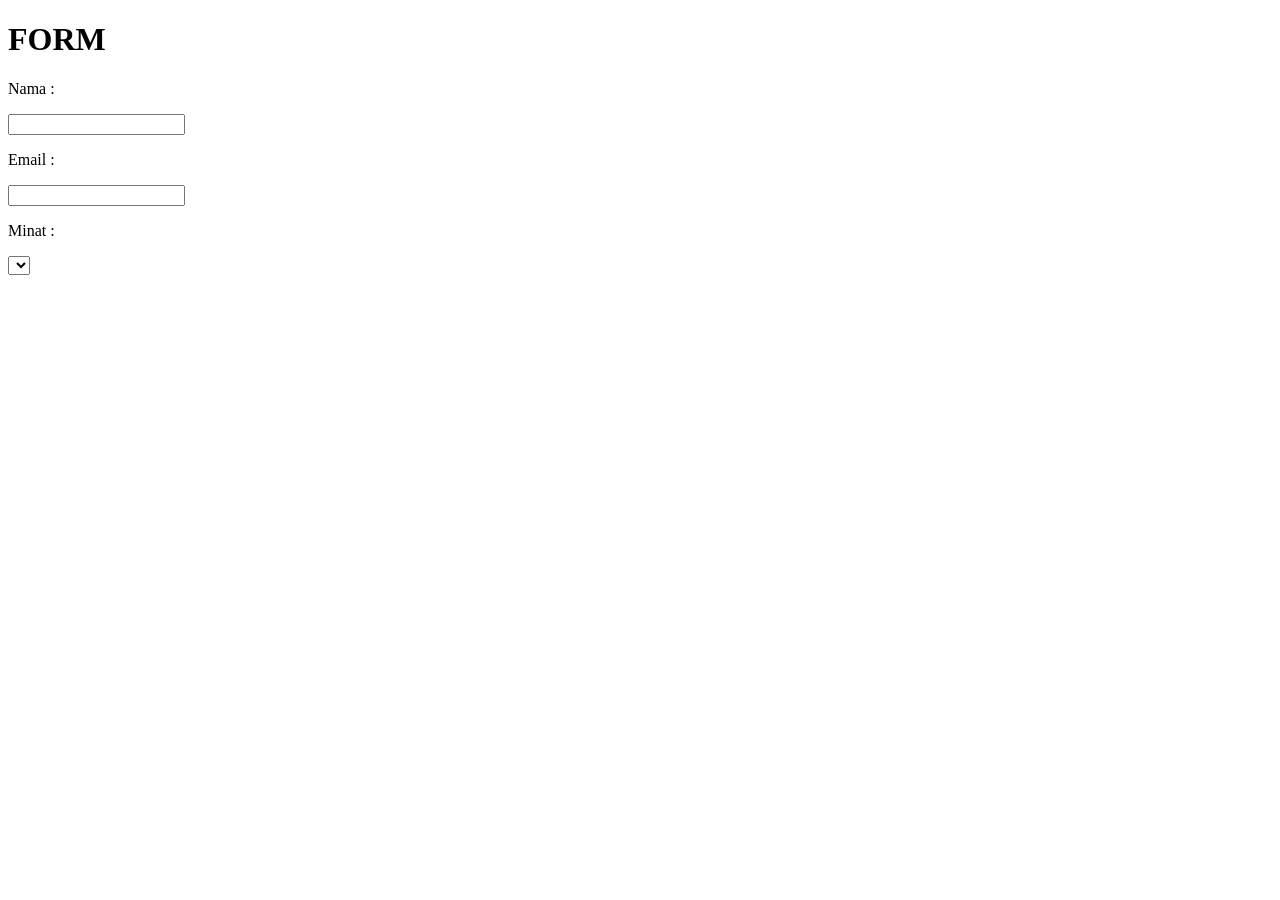
==== form.html @ 415caa7d "1st commit" ====
<!DOCTYPE html>
<html lang="en">
<head>
    <meta charset="UTF-8">
    <meta name="viewport" content="width=device-width, initial-scale=1.0">
    <title>Document</title>
</head>
<body>
    <h1>FORM</h1>
    <p>Nama :</p>
    <input type="text">
    <p>Email :</p>
    <input type="text">
    <p>Minat :</p>
    <dr>
        <select
    </dr>

</body>
</html>
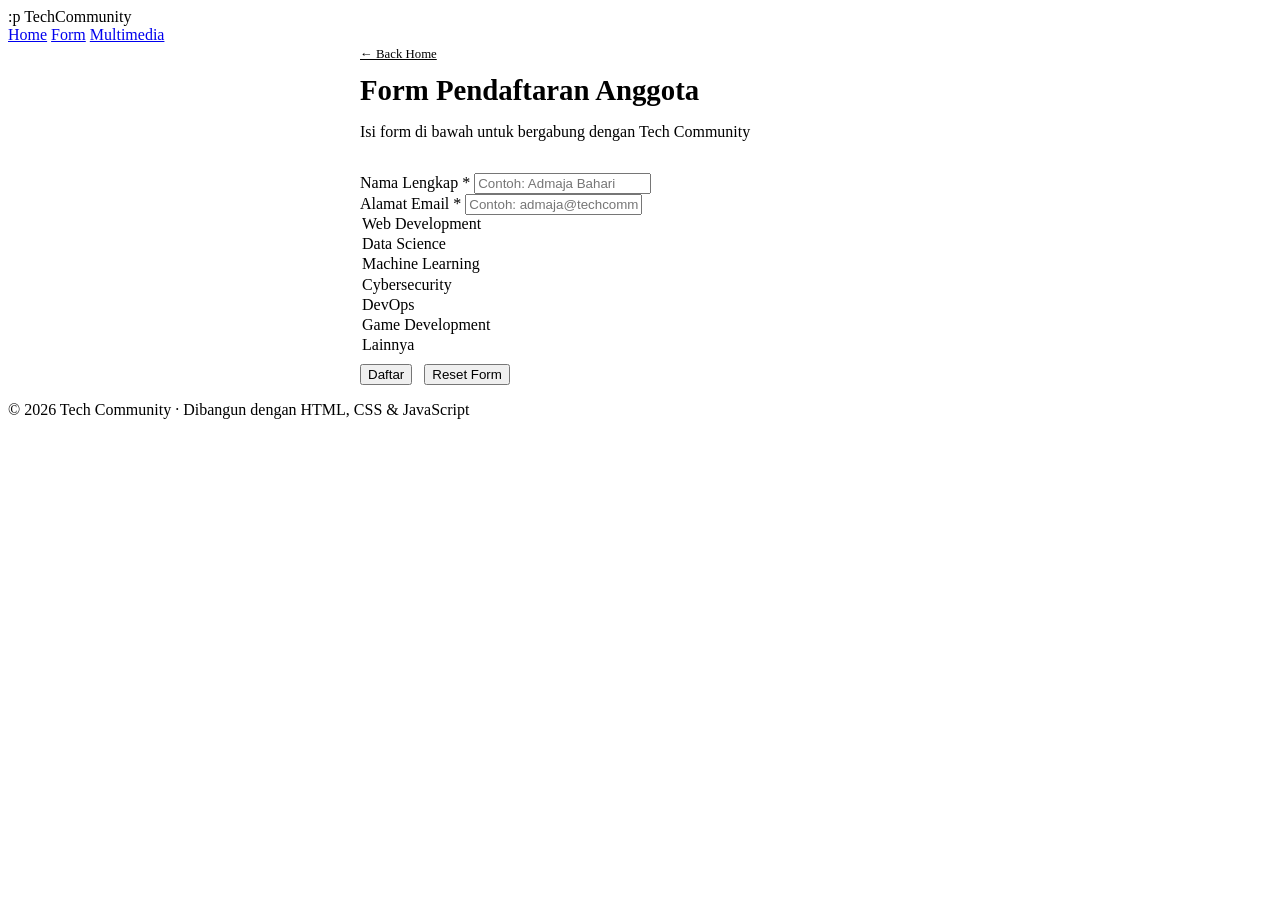
==== commit fa1b27e4: "2st commit Co-authored-by: Copilot <copilot@github.com>" ====
--- a/form.html
+++ b/form.html
@@ -1,20 +1,98 @@
 <!DOCTYPE html>
-<html lang="en">
+<html lang="id">
 <head>
     <meta charset="UTF-8">
     <meta name="viewport" content="width=device-width, initial-scale=1.0">
-    <title>Document</title>
+    <title>Form Daftar Anggota - Tech Community</title>
+    <link rel="stylesheet" href="/css/style.css">
+    <style>
+        .form-card  { max-width: 560px; margin: 0 auto; }
+        .page-header { margin-bottom: 32px; }
+        .page-header h1 { font-size: 1.8rem; font-weight: 700; margin-bottom: 6px; }
+        .page-header p { color: var(--text-muted); }
+        .form-actions { display: flex; gap: 12px; flex-wrap: wrap; margin-top: 8px; }
+        select option { background: var(--surface2); }
+    </style>
 </head>
-<body>
-    <h1>FORM</h1>
-    <p>Nama :</p>
-    <input type="text">
-    <p>Email :</p>
-    <input type="text">
-    <p>Minat :</p>
-    <dr>
-        <select
-    </dr>
+<body data-page="form">
 
+    <header>
+        <div class="container">
+            <div class="nav-inner">
+                <div class="logo">:p <span>Tech</span>Community</div>
+                <nav>
+                    <a href="./index.html">Home</a>
+                    <a href="./form.html">Form</a>
+                    <a href="./gallery.html">Multimedia</a>
+                </nav>
+            </div>
+        </div>
+    </header>
+
+    <main>
+        <div class="container">
+            <div class="form-card">
+                
+                <div class="page-header">
+                    <a href="./index.html" style="font-size: 0.8rem; color: var(--text-muted);">← Back Home</a>
+                    <h1 style="margin-top: 12px;">Form Pendaftaran Anggota</h1>
+                    <p>Isi form di bawah untuk bergabung dengan Tech Community</p>
+                    </div>
+
+                    <div class="card">
+                        <form id="member-form" novalidate>
+                            
+
+                            <!-- NAMA -->
+                             <div class="form-group">
+                                <label for="name">Nama Lengkap <span style="color: var(--danger);">*</span></label>
+                                <input type="text" id="name" name="name" placeholder="Contoh: Admaja Bahari" autocomplete="name" />
+                                <div class="field-error-message" id="name-error"></div>
+                    </div>
+
+                    <!-- EMAIL -->
+                    <div class="form-group">
+                        <label for="email">Alamat Email <span style="color:var(--danger)">*</span></label>
+                        <input type="email" id="email" name="email" placeholder="Contoh: admaja@techcommunity.id" autocomplete="email" />
+                        <div class="field-error-message" id="email-error"></div>
+                        </div>
+
+                        <!-- BIDANG MINAT -->
+                        <div class="form-group">
+                            <label for="bidang" name="bidang">
+                                <option value="Web Development">Web Development</option>
+                                <option value="Data Science">Data Science</option>
+                                <option value="Matchine Learning">Machine Learning</option>
+                                <option value="Cybersecurity">Cybersecurity</option>
+                                <option value="DevOps">DevOps</option>
+                                <option value="Game Development">Game Development</option>
+                                <option value="lainnya">Lainnya</option></select>
+                                <div class="field-error-message" id="bidang-error"></div>
+                            </div>
+
+                            <!-- Action -->
+                             <div class="form-actions">
+                                <button type="submit" class="btn btn-primary">Daftar</button>
+                                <button type="reset" class="btn btn-outline">Reset Form</button>
+                                </div>
+
+                                </form>
+
+                            <!-- Hasil submit tampilkan di sini -->
+                            <div id="form-result" class="result-box"></div>
+
+                        </div>
+
+                    </div>
+            </div>
+    </main>
+
+    <footer>
+        <div class="container">
+            <p>© 2026 Tech Community · Dibangun dengan HTML, CSS &amp; JavaScript</p>
+        </div>
+    </footer>
+
+    <script src="/js/script.js"></script>
 </body>
-</html>+</html>
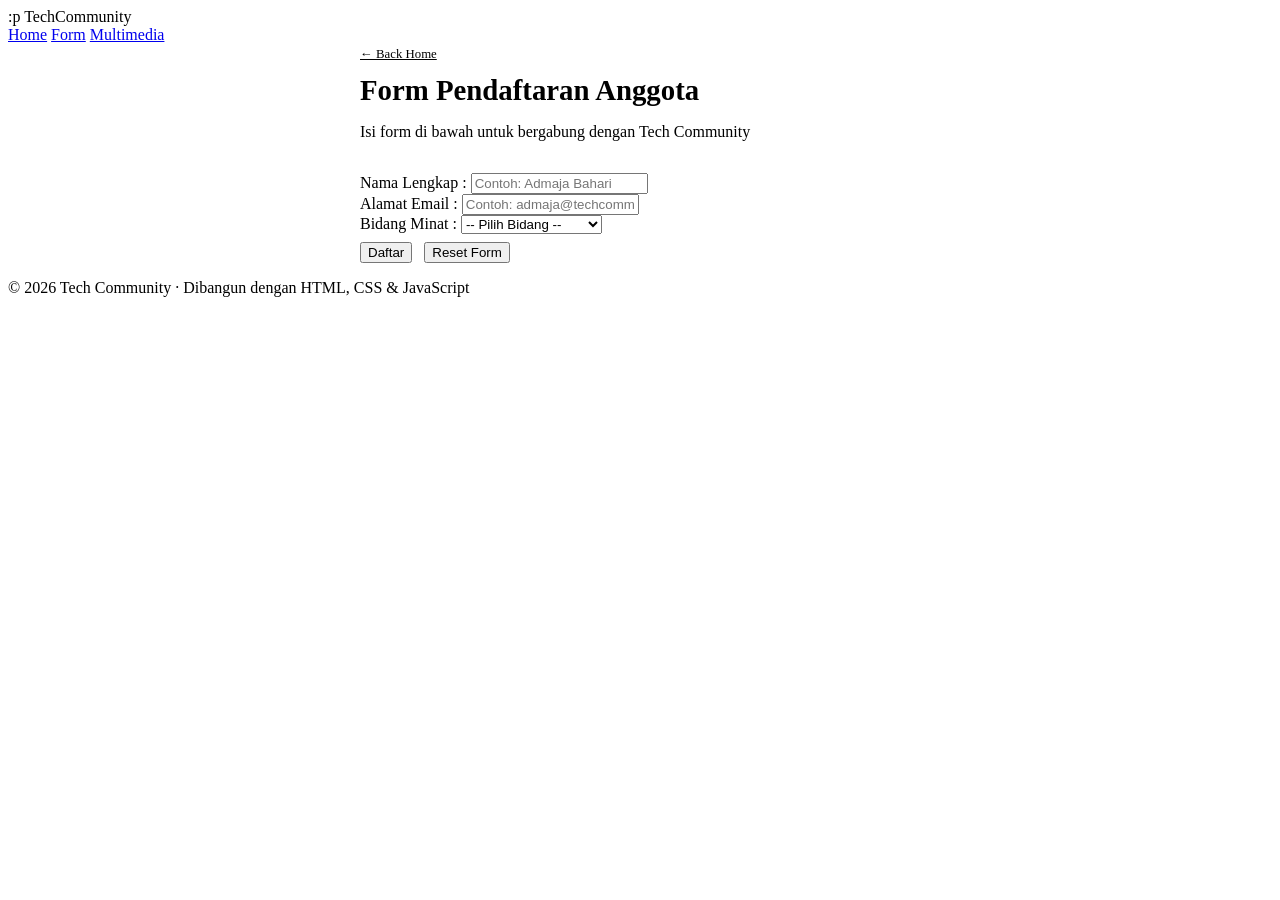
==== commit 5db88f1a: "2st commit" ====
--- a/form.html
+++ b/form.html
@@ -45,38 +45,41 @@
 
                             <!-- NAMA -->
                              <div class="form-group">
-                                <label for="name">Nama Lengkap <span style="color: var(--danger);">*</span></label>
+                                <label for="name">Nama Lengkap <span style="color: var(--danger);">:</span></label>
                                 <input type="text" id="name" name="name" placeholder="Contoh: Admaja Bahari" autocomplete="name" />
                                 <div class="field-error-message" id="name-error"></div>
                     </div>
 
-                    <!-- EMAIL -->
-                    <div class="form-group">
-                        <label for="email">Alamat Email <span style="color:var(--danger)">*</span></label>
-                        <input type="email" id="email" name="email" placeholder="Contoh: admaja@techcommunity.id" autocomplete="email" />
-                        <div class="field-error-message" id="email-error"></div>
-                        </div>
+                             <!-- EMAIL -->
+                            <div class="form-group">
+                                <label for="email">Alamat Email <span style="color:var(--danger)">:</span></label>
+                                <input type="email" id="email" name="email" placeholder="Contoh: admaja@techcommunity.ac.id" autocomplete="email" />
+                                <div class="field-error-message" id="email-error"></div>
+                            </div>
 
                         <!-- BIDANG MINAT -->
                         <div class="form-group">
-                            <label for="bidang" name="bidang">
+                            <label for="bidang">Bidang Minat <span style="color:var(--danger)">:</span></label>
+                            <select id="bidang" name="bidang">
+                                <option value="">-- Pilih Bidang --</option>
                                 <option value="Web Development">Web Development</option>
                                 <option value="Data Science">Data Science</option>
-                                <option value="Matchine Learning">Machine Learning</option>
+                                <option value="Machine Learning">Machine Learning</option>
                                 <option value="Cybersecurity">Cybersecurity</option>
                                 <option value="DevOps">DevOps</option>
                                 <option value="Game Development">Game Development</option>
-                                <option value="lainnya">Lainnya</option></select>
-                                <div class="field-error-message" id="bidang-error"></div>
-                            </div>
-
-                            <!-- Action -->
-                             <div class="form-actions">
-                                <button type="submit" class="btn btn-primary">Daftar</button>
-                                <button type="reset" class="btn btn-outline">Reset Form</button>
-                                </div>
-
-                                </form>
+                                <option value="Lainnya">Lainnya</option>
+                            </select>
+                            <div class="field-error-message" id="bidang-error"></div>
+                        </div>
+ 
+                        <!-- Action -->
+                        <div class="form-actions">
+                            <button type="submit" class="btn btn-primary">Daftar</button>
+                            <button type="reset" class="btn btn-outline">Reset Form</button>
+                        </div>
+ 
+                    </form>
 
                             <!-- Hasil submit tampilkan di sini -->
                             <div id="form-result" class="result-box"></div>
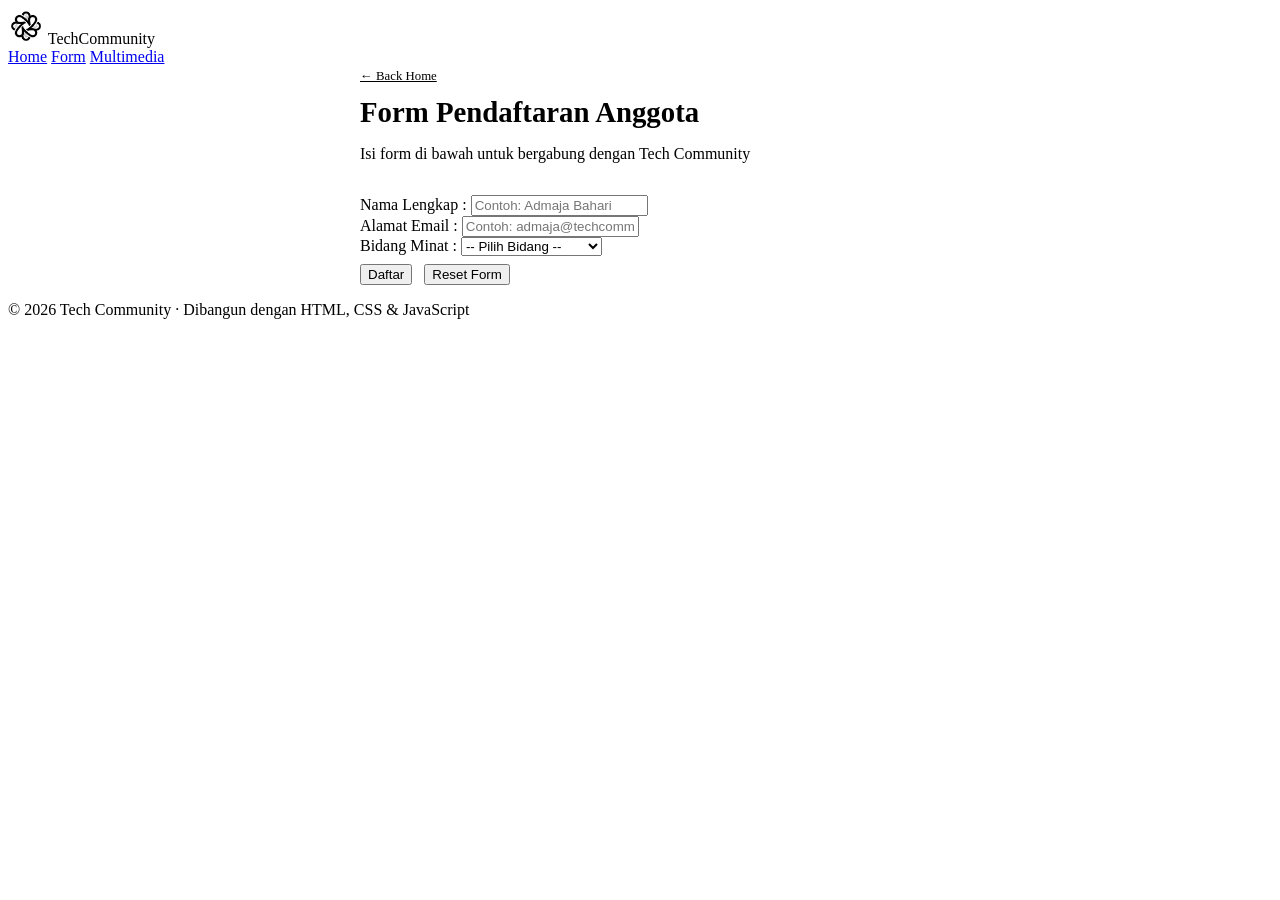
==== commit 626f1c23: "2st commit Co-authored-by: Copilot <copilot@github.com>" ====
--- a/form.html
+++ b/form.html
@@ -3,8 +3,9 @@
 <head>
     <meta charset="UTF-8">
     <meta name="viewport" content="width=device-width, initial-scale=1.0">
-    <title>Form Daftar Anggota - Tech Community</title>
-    <link rel="stylesheet" href="/css/style.css">
+    <title>Tech Community</title>
+    <link rel="icon" href="foto/logo/edited-photo.png" type="image/png" />
+    <link rel="stylesheet" href="/CSS/style-form.css">
     <style>
         .form-card  { max-width: 560px; margin: 0 auto; }
         .page-header { margin-bottom: 32px; }
@@ -19,7 +20,8 @@
     <header>
         <div class="container">
             <div class="nav-inner">
-                <div class="logo">:p <span>Tech</span>Community</div>
+                <img src="foto/logo/edited-photo.png" alt="Tech Community Logo" style="height: 36px; width: auto;">
+                <span>Tech</span>Community</div>
                 <nav>
                     <a href="./index.html">Home</a>
                     <a href="./form.html">Form</a>
@@ -96,6 +98,6 @@
         </div>
     </footer>
 
-    <script src="/js/script.js"></script>
+    <script src="/Javascript/script-form.js"></script>
 </body>
 </html>
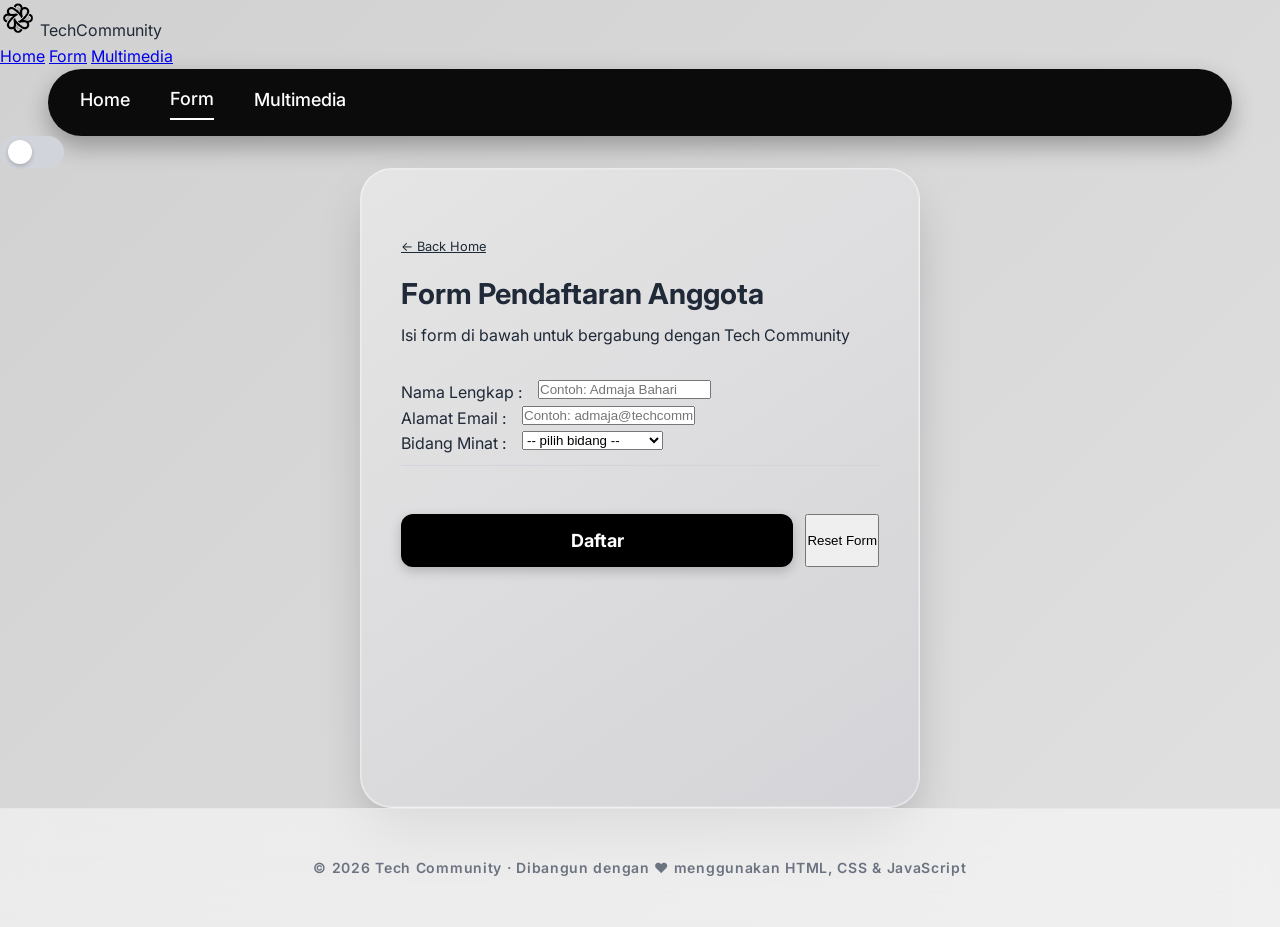
==== commit 201ea4cd: "2st commit Co-authored-by: Copilot <copilot@github.com>" ====
--- a/form.html
+++ b/form.html
@@ -17,9 +17,11 @@
 </head>
 <body data-page="form">
 
+        <!-- Main Header -->
     <header>
         <div class="container">
             <div class="nav-inner">
+                        <!-- Logo Section -->
                 <img src="foto/logo/edited-photo.png" alt="Tech Community Logo" style="height: 36px; width: auto;">
                 <span>Tech</span>Community</div>
                 <nav>
@@ -31,6 +33,31 @@
         </div>
     </header>
 
+    <!-- Center Navigation Pill -->
+        <nav class="nav-pill" data-purpose="main-nav">
+            <a href="#">Home</a>
+            <a href="#" class="nav-active">Form</a>
+            <a href="#">Multimedia</a>
+        </nav>
+
+    <!-- Right Side Controls -->
+        <div class="header-controls">
+            <!-- Dark Mode Toggle -->
+            <div class="dark-toggle">
+                <div class="toggle-knob"></div>
+            </div>
+            
+            <!-- Hamburger Menu -->
+            <button class="hamburger" aria-label="Toggle menu">
+                <span></span>
+                <span></span>
+                <span></span>
+            </button>
+        </div>
+    </header>
+
+
+        <!-- Main Content -->
     <main>
         <div class="container">
             <div class="form-card">
@@ -63,7 +90,7 @@
                         <div class="form-group">
                             <label for="bidang">Bidang Minat <span style="color:var(--danger)">:</span></label>
                             <select id="bidang" name="bidang">
-                                <option value="">-- Pilih Bidang --</option>
+                                <option value="">-- pilih bidang --</option>
                                 <option value="Web Development">Web Development</option>
                                 <option value="Data Science">Data Science</option>
                                 <option value="Machine Learning">Machine Learning</option>
@@ -92,12 +119,14 @@
             </div>
     </main>
 
-    <footer>
-        <div class="container">
-            <p>© 2026 Tech Community · Dibangun dengan HTML, CSS &amp; JavaScript</p>
+    <!-- Footer -->
+    <footer class="footer" data-purpose="footer">
+        <div class="footer-content">
+            <p>© 2026 Tech Community · Dibangun dengan ❤️ menggunakan HTML, CSS & JavaScript</p>
         </div>
     </footer>
 
-    <script src="/Javascript/script-form.js"></script>
+    <!-- JavaScript -->
+    <script src="script-form.js"></script>
 </body>
 </html>
--- a/CSS/style-form.css
+++ b/CSS/style-form.css
@@ -0,0 +1,469 @@
+/* Import Google Fonts */
+@import url('https://fonts.googleapis.com/css2?family=Inter:wght@400;500;600;700;800;900&display=swap');
+
+/* Reset dan Base Styles */
+* {
+    margin: 0;
+    padding: 0;
+    box-sizing: border-box;
+}
+
+body {
+    font-family: 'Inter', -apple-system, BlinkMacSystemFont, sans-serif;
+    background: linear-gradient(135deg, #D1D1D1 0%, #E0E0E0 100%);
+    color: #1f2937;
+    line-height: 1.6;
+    min-height: 100vh;
+    overflow-x: hidden;
+}
+
+/* Header Styles */
+.header {
+    width: 100%;
+    padding: 1.5rem 1.5rem 1.5rem;
+    display: flex;
+    align-items: center;
+    justify-content: space-between;
+    background: rgba(255, 255, 255, 0.9);
+    backdrop-filter: blur(20px);
+    position: sticky;
+    top: 0;
+    z-index: 50;
+    box-shadow: 0 2px 20px rgba(0, 0, 0, 0.1);
+}
+
+.logo-section {
+    display: flex;
+    align-items: center;
+    gap: 0.75rem;
+}
+
+.logo-img {
+    height: 3rem;
+    width: 3rem;
+    object-fit: contain;
+    clip-path: inset(0 75% 0 0);
+}
+
+.logo-text {
+    font-size: 1.875rem;
+    font-weight: 900;
+    letter-spacing: -0.05em;
+    background: linear-gradient(135deg, #000 0%, #374151 100%);
+    -webkit-background-clip: text;
+    -webkit-text-fill-color: transparent;
+    background-clip: text;
+    text-transform: uppercase;
+}
+
+.nav-pill {
+    display: none;
+    background: rgba(0, 0, 0, 0.95);
+    backdrop-filter: blur(20px);
+    color: white;
+    padding: 1rem 2rem;
+    border-radius: 9999px;
+    gap: 2.5rem;
+    align-items: center;
+    margin: 0 3rem;
+    box-shadow: 0 10px 25px rgba(0, 0, 0, 0.3);
+}
+
+.nav-pill a {
+    font-size: 1.125rem;
+    font-weight: 500;
+    color: white;
+    text-decoration: none;
+    transition: all 0.2s ease;
+    padding-bottom: 0.25rem;
+}
+
+.nav-pill a:hover {
+    color: #d1d5db;
+}
+
+.nav-active {
+    border-bottom: 2px solid white !important;
+}
+
+.header-controls {
+    display: flex;
+    align-items: center;
+    gap: 1rem;
+}
+
+.dark-toggle {
+    width: 4rem;
+    height: 2rem;
+    background: #d1d5db;
+    border-radius: 9999px;
+    padding: 0.25rem;
+    display: flex;
+    align-items: center;
+    cursor: pointer;
+    position: relative;
+    transition: all 0.3s ease;
+}
+
+.toggle-knob {
+    width: 1.5rem;
+    height: 1.5rem;
+    background: white;
+    border-radius: 50%;
+    box-shadow: 0 2px 4px rgba(0, 0, 0, 0.2);
+    transform: translateX(0.25rem);
+    transition: transform 0.3s ease;
+}
+
+.hamburger {
+    display: flex;
+    width: 3rem;
+    height: 3rem;
+    background: black;
+    color: white;
+    border-radius: 0.75rem;
+    flex-direction: column;
+    align-items: center;
+    justify-content: center;
+    gap: 0.25rem;
+    border: none;
+    cursor: pointer;
+    box-shadow: 0 4px 12px rgba(0, 0, 0, 0.3);
+    transition: all 0.2s ease;
+}
+
+.hamburger span {
+    width: 1.5rem;
+    height: 0.125rem;
+    background: white;
+    border-radius: 9999px;
+    transition: all 0.2s ease;
+}
+
+/* Main Content */
+.main-content {
+    flex-grow: 1;
+    width: 100%;
+    max-width: 80rem;
+    margin: 0 auto;
+    padding: 3rem 1.5rem 4rem;
+    display: flex;
+    flex-direction: column;
+    align-items: flex-start;
+    gap: 3rem;
+}
+
+.content-left {
+    width: 100%;
+    display: flex;
+    flex-direction: column;
+    align-items: flex-start;
+}
+
+.back-btn {
+    display: flex;
+    align-items: center;
+    gap: 0.75rem;
+    background: black;
+    color: white;
+    padding: 0.75rem 2rem;
+    border-radius: 0.75rem;
+    font-weight: 600;
+    font-size: 0.875rem;
+    letter-spacing: 0.05em;
+    text-decoration: none;
+    box-shadow: 0 8px 25px rgba(0, 0, 0, 0.3);
+    transition: all 0.2s ease;
+    margin-bottom: 3rem;
+}
+
+.back-btn:hover {
+    transform: translateY(-2px);
+    box-shadow: 0 12px 30px rgba(0, 0, 0, 0.4);
+}
+
+.back-icon {
+    font-size: 1.25rem;
+}
+
+.hero-text {
+    max-width: 32rem;
+}
+
+.hero-text h1 {
+    font-size: clamp(2.5rem, 8vw, 4rem);
+    font-weight: 900;
+    line-height: 0.9;
+    letter-spacing: -0.02em;
+    background: linear-gradient(135deg, #000 0%, #374151 100%);
+    -webkit-background-clip: text;
+    -webkit-text-fill-color: transparent;
+    background-clip: text;
+    margin-bottom: 1rem;
+}
+
+.hero-text p {
+    font-size: clamp(1.125rem, 4vw, 1.5rem);
+    font-weight: 500;
+    color: #6b7280;
+    line-height: 1.4;
+}
+
+.content-right {
+    width: 100%;
+    display: flex;
+    justify-content: center;
+}
+
+.form-card {
+    background: linear-gradient(145deg, #e5e5e5 0%, #d4d4d8 100%);
+    width: 100%;
+    max-width: 32rem;
+    border-radius: 2rem;
+    padding: 4rem 2.5rem;
+    position: relative;
+    min-height: 40rem;
+    display: flex;
+    flex-direction: column;
+    box-shadow: 
+        0 25px 50px -12px rgba(0, 0, 0, 0.25),
+        0 0 0 1px rgba(255, 255, 255, 0.2) inset;
+    border: 1px solid rgba(255, 255, 255, 0.5);
+}
+
+.window-controls {
+    display: flex;
+    gap: 0.75rem;
+    position: absolute;
+    top: 1.5rem;
+    left: 2rem;
+}
+
+.window-btn {
+    width: 1.25rem;
+    height: 1.25rem;
+    border-radius: 50%;
+    box-shadow: 0 2px 4px rgba(0, 0, 0, 0.2);
+    cursor: pointer;
+    transition: transform 0.2s ease;
+}
+
+.window-btn:hover {
+    transform: scale(1.1);
+}
+
+.close { background: #ef4444; }
+.minimize { background: #f59e0b; }
+.maximize { background: #10b981; }
+
+.registration-form {
+    flex-grow: 1;
+    padding-top: 2rem;
+    display: flex;
+    flex-direction: column;
+    gap: 2rem;
+}
+
+.form-group {
+    display: flex;
+    align-items: flex-start;
+    gap: 1rem;
+}
+
+.form-label {
+    font-size: 1.25rem;
+    font-weight: 700;
+    color: #1f2937;
+    white-space: nowrap;
+    min-width: 8.75rem;
+    flex-shrink: 0;
+    transition: color 0.2s ease;
+}
+
+.form-input {
+    flex: 1;
+    background: white;
+    border: 2px solid #e5e7eb;
+    height: 3rem;
+    padding: 0 1rem;
+    border-radius: 0.5rem;
+    font-size: 1rem;
+    font-family: inherit;
+    transition: all 0.2s ease;
+    box-shadow: 0 1px 3px rgba(0, 0, 0, 0.1);
+}
+
+.form-input:focus {
+    outline: none;
+    border-color: #000;
+    box-shadow: 0 0 0 3px rgba(0, 0, 0, 0.1);
+    transform: translateY(-1px);
+}
+
+.form-input.valid {
+    border-color: #10b981;
+    box-shadow: 0 0 0 3px rgba(16, 185, 129, 0.2);
+}
+
+.form-input.error {
+    border-color: #ef4444;
+    box-shadow: 0 0 0 3px rgba(239, 68, 68, 0.2);
+}
+
+.form-actions {
+    display: flex;
+    flex-direction: column;
+    gap: 1rem;
+    padding-top: 3rem;
+    margin-top: 3rem;
+    border-top: 1px solid #d1d5db;
+}
+
+.btn-primary,
+.btn-secondary {
+    padding: 1rem 2rem;
+    border-radius: 0.75rem;
+    font-size: 1.125rem;
+    font-weight: 700;
+    border: none;
+    cursor: pointer;
+    transition: all 0.2s ease;
+    box-shadow: 0 4px 12px rgba(0, 0, 0, 0.2);
+    flex: 1;
+    display: flex;
+    align-items: center;
+    justify-content: center;
+    font-family: inherit;
+}
+
+.btn-primary {
+    background: #000;
+    color: white;
+}
+
+.btn-primary:hover:not(:disabled) {
+    transform: translateY(-2px);
+    box-shadow: 0 8px 25px rgba(0, 0, 0, 0.4);
+}
+
+.btn-secondary {
+    background: #6b7280;
+    color: white;
+}
+
+.btn-secondary:hover {
+    background: #4b5563;
+    transform: translateY(-2px);
+}
+
+/* Footer */
+.footer {
+    width: 100%;
+    padding: 3rem 1.5rem;
+    margin-top: auto;
+    background: rgba(255, 255, 255, 0.5);
+    backdrop-filter: blur(20px);
+    border-top: 1px solid #e5e7eb;
+}
+
+.footer-content {
+    max-width: 80rem;
+    margin: 0 auto;
+    text-align: center;
+}
+
+.footer p {
+    font-size: 0.875rem;
+    font-weight: 600;
+    letter-spacing: 0.05em;
+    color: #6b7280;
+}
+
+/* Responsive Design */
+@media (min-width: 1024px) {
+    .header {
+        padding: 1.5rem 2rem;
+    }
+    
+    .nav-pill {
+        display: flex;
+    }
+    
+    .hamburger {
+        display: none;
+    }
+    
+    .main-content {
+        flex-direction: row;
+        align-items: center;
+        gap: 6rem;
+    }
+    
+    .content-left {
+        width: 50%;
+    }
+    
+    .content-right {
+        width: 50%;
+        justify-content: flex-end;
+    }
+    
+    .form-actions {
+        flex-direction: row;
+    }
+}
+
+@media (max-width: 640px) {
+    .form-label {
+        min-width: 7.5rem;
+        font-size: 1.125rem;
+    }
+    
+    .form-card {
+        padding: 2.5rem 1.5rem;
+        border-radius: 1.5rem;
+    }
+    
+    .window-controls {
+        left: 1.5rem;
+        top: 1.25rem;
+    }
+}
+
+/* Notification Styles */
+.notification {
+    position: fixed;
+    top: 1.5rem;
+    right: 1.5rem;
+    z-index: 1000;
+    padding: 1.5rem 2rem;
+    border-radius: 1rem;
+    color: white;
+    box-shadow: 0 20px 40px rgba(0, 0, 0, 0.3);
+    transform: translateX(100%);
+    transition: transform 0.3s ease;
+    max-width: 24rem;
+    font-weight: 500;
+}
+
+.notification.success {
+    background: #10b981;
+}
+
+.notification.error {
+    background: #ef4444;
+}
+
+.notification.info {
+    background: #3b82f6;
+}
+
+.notification.show {
+    transform: translateX(0);
+}
+
+/* Loading State */
+.loading {
+    opacity: 0.7;
+    pointer-events: none;
+}
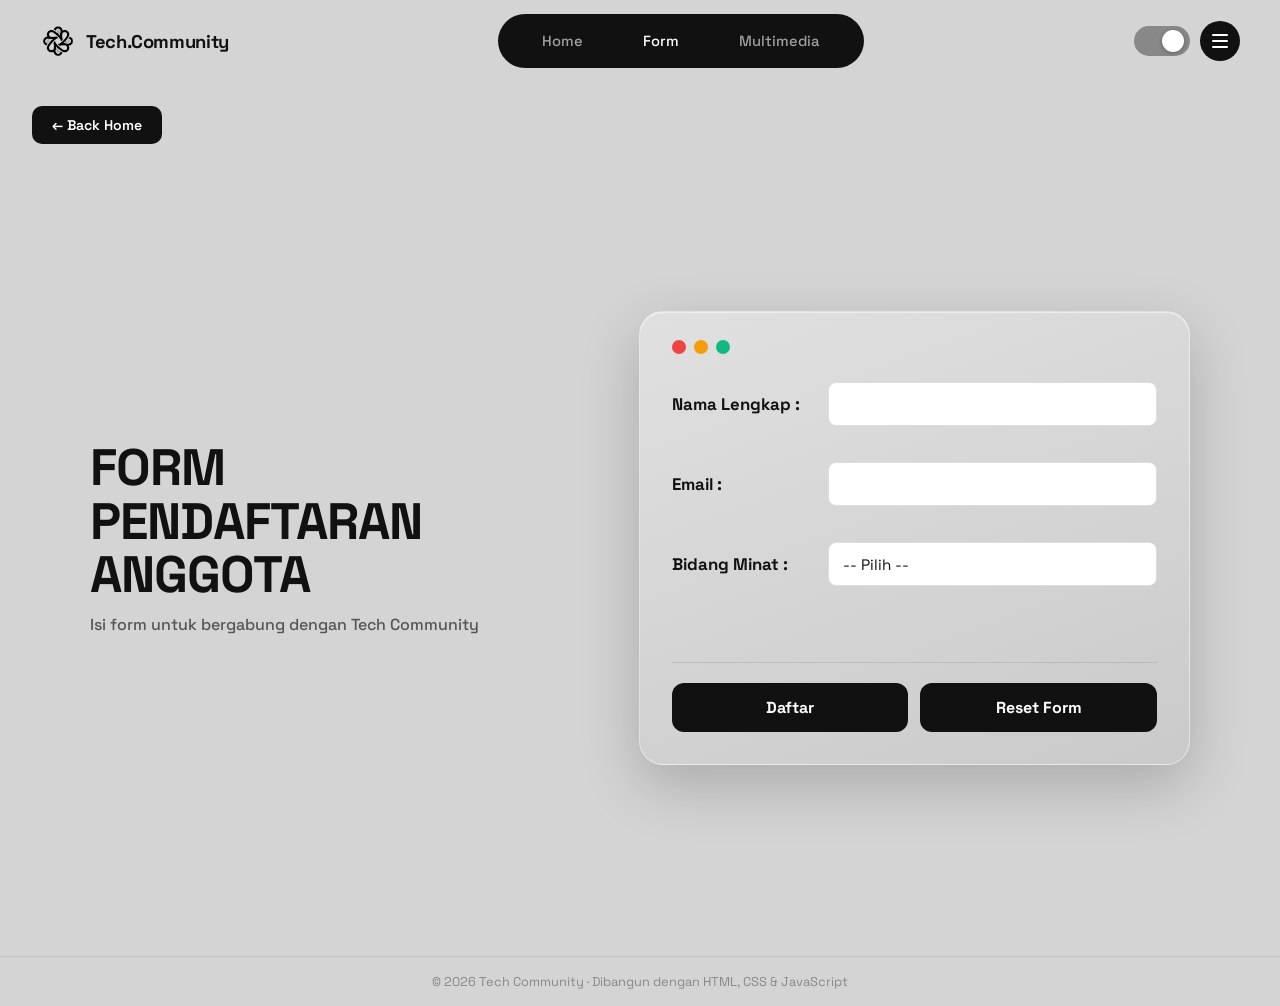
==== commit a266ba50: "2st Commit" ====
--- a/form.html
+++ b/form.html
@@ -1,132 +1,118 @@
 <!DOCTYPE html>
 <html lang="id">
 <head>
-    <meta charset="UTF-8">
-    <meta name="viewport" content="width=device-width, initial-scale=1.0">
-    <title>Tech Community</title>
-    <link rel="icon" href="foto/logo/edited-photo.png" type="image/png" />
-    <link rel="stylesheet" href="/CSS/style-form.css">
-    <style>
-        .form-card  { max-width: 560px; margin: 0 auto; }
-        .page-header { margin-bottom: 32px; }
-        .page-header h1 { font-size: 1.8rem; font-weight: 700; margin-bottom: 6px; }
-        .page-header p { color: var(--text-muted); }
-        .form-actions { display: flex; gap: 12px; flex-wrap: wrap; margin-top: 8px; }
-        select option { background: var(--surface2); }
-    </style>
+  <meta charset="UTF-8"/>
+  <meta name="viewport" content="width=device-width, initial-scale=1.0"/>
+  <title>Form Pendaftaran - Tech Community</title>
+  <link rel="icon" href="foto/logo/edited-photo.png" type="image/png"/>
+  <link rel="stylesheet" href="CSS/style-form.css"/>
 </head>
 <body data-page="form">
 
-        <!-- Main Header -->
-    <header>
-        <div class="container">
-            <div class="nav-inner">
-                        <!-- Logo Section -->
-                <img src="foto/logo/edited-photo.png" alt="Tech Community Logo" style="height: 36px; width: auto;">
-                <span>Tech</span>Community</div>
-                <nav>
-                    <a href="./index.html">Home</a>
-                    <a href="./form.html">Form</a>
-                    <a href="./gallery.html">Multimedia</a>
-                </nav>
-            </div>
+<!-- ── HEADER ── -->
+<header>
+  <div class="nav-inner">
+    <a href="index.html" class="logo">
+      <img src="foto/logo/edited-photo.png" alt="logo"/>
+      <span>Tech.Community</span>
+    </a>
+
+    <nav>
+      <a href="index.html">Home</a>
+      <a href="form.html" class="active">Form</a>
+      <a href="gallery.html">Multimedia</a>
+    </nav>
+
+    <div class="header-right">
+      <div class="dark-toggle" id="darkToggle">
+        <div class="toggle-knob" id="darkToggleThumb"></div>
+      </div>
+      <button class="hamburger" id="mobileMenuBtn" aria-label="menu">
+        <span></span><span></span><span></span>
+      </button>
+    </div>
+  </div>
+</header>
+
+<!-- Back button -->
+<a href="index.html" class="back-btn">← Back Home</a>
+
+<!-- ── MAIN ── -->
+<main>
+  <div class="form-layout">
+
+    <!-- Kiri: judul -->
+    <div class="form-left">
+      <h1>Form<br/>Pendaftaran<br/>Anggota</h1>
+      <p>Isi form untuk bergabung dengan Tech Community</p>
+    </div>
+
+    <!-- Kanan: card macOS -->
+    <div class="form-right">
+      <div class="form-card">
+
+        <!-- macOS window dots -->
+        <div class="window-dots">
+          <span class="dot dot-red"></span>
+          <span class="dot dot-yellow"></span>
+          <span class="dot dot-green"></span>
         </div>
-    </header>
 
-    <!-- Center Navigation Pill -->
-        <nav class="nav-pill" data-purpose="main-nav">
-            <a href="#">Home</a>
-            <a href="#" class="nav-active">Form</a>
-            <a href="#">Multimedia</a>
-        </nav>
+        <form id="member-form" novalidate>
 
-    <!-- Right Side Controls -->
-        <div class="header-controls">
-            <!-- Dark Mode Toggle -->
-            <div class="dark-toggle">
-                <div class="toggle-knob"></div>
-            </div>
-            
-            <!-- Hamburger Menu -->
-            <button class="hamburger" aria-label="Toggle menu">
-                <span></span>
-                <span></span>
-                <span></span>
-            </button>
-        </div>
-    </header>
+          <!-- Nama -->
+          <div class="form-group">
+            <label class="form-label" for="nama">Nama Lengkap :</label>
+            <input class="form-input" type="text" id="nama" name="nama"
+                   placeholder="" autocomplete="name"/>
+          </div>
+          <span class="field-error-message" id="nama-error"></span>
 
+          <!-- Email -->
+          <div class="form-group">
+            <label class="form-label" for="email">Email :</label>
+            <input class="form-input" type="email" id="email" name="email"
+                   placeholder="" autocomplete="email"/>
+          </div>
+          <span class="field-error-message" id="email-error"></span>
 
-        <!-- Main Content -->
-    <main>
-        <div class="container">
-            <div class="form-card">
-                
-                <div class="page-header">
-                    <a href="./index.html" style="font-size: 0.8rem; color: var(--text-muted);">← Back Home</a>
-                    <h1 style="margin-top: 12px;">Form Pendaftaran Anggota</h1>
-                    <p>Isi form di bawah untuk bergabung dengan Tech Community</p>
-                    </div>
+          <!-- Bidang -->
+          <div class="form-group">
+            <label class="form-label" for="bidang">Bidang Minat :</label>
+            <select class="form-select form-input" id="bidang" name="bidang">
+              <option value="">-- Pilih --</option>
+              <option value="Web Development">Web Development</option>
+              <option value="Data Science">Data Science</option>
+              <option value="Machine Learning">Machine Learning</option>
+              <option value="Cybersecurity">Cybersecurity</option>
+              <option value="DevOps">DevOps</option>
+              <option value="Mobile Development">Mobile Development</option>
+              <option value="UI/UX Design">UI/UX Design</option>
+              <option value="Game Development">Game Development</option>
+              <option value="Lainnya">Lainnya</option>
+            </select>
+          </div>
+          <span class="field-error-message" id="bidang-error"></span>
 
-                    <div class="card">
-                        <form id="member-form" novalidate>
-                            
+          <div class="form-spacer"></div>
 
-                            <!-- NAMA -->
-                             <div class="form-group">
-                                <label for="name">Nama Lengkap <span style="color: var(--danger);">:</span></label>
-                                <input type="text" id="name" name="name" placeholder="Contoh: Admaja Bahari" autocomplete="name" />
-                                <div class="field-error-message" id="name-error"></div>
-                    </div>
+          <!-- Tombol -->
+          <div class="form-actions">
+            <button type="submit" class="btn-daftar">Daftar</button>
+            <button type="reset"  class="btn-reset">Reset Form</button>
+          </div>
 
-                             <!-- EMAIL -->
-                            <div class="form-group">
-                                <label for="email">Alamat Email <span style="color:var(--danger)">:</span></label>
-                                <input type="email" id="email" name="email" placeholder="Contoh: admaja@techcommunity.ac.id" autocomplete="email" />
-                                <div class="field-error-message" id="email-error"></div>
-                            </div>
+        </form>
+      </div>
+    </div>
 
-                        <!-- BIDANG MINAT -->
-                        <div class="form-group">
-                            <label for="bidang">Bidang Minat <span style="color:var(--danger)">:</span></label>
-                            <select id="bidang" name="bidang">
-                                <option value="">-- pilih bidang --</option>
-                                <option value="Web Development">Web Development</option>
-                                <option value="Data Science">Data Science</option>
-                                <option value="Machine Learning">Machine Learning</option>
-                                <option value="Cybersecurity">Cybersecurity</option>
-                                <option value="DevOps">DevOps</option>
-                                <option value="Game Development">Game Development</option>
-                                <option value="Lainnya">Lainnya</option>
-                            </select>
-                            <div class="field-error-message" id="bidang-error"></div>
-                        </div>
- 
-                        <!-- Action -->
-                        <div class="form-actions">
-                            <button type="submit" class="btn btn-primary">Daftar</button>
-                            <button type="reset" class="btn btn-outline">Reset Form</button>
-                        </div>
- 
-                    </form>
+  </div>
+</main>
 
-                            <!-- Hasil submit tampilkan di sini -->
-                            <div id="form-result" class="result-box"></div>
+<footer>
+  <p>© 2026 Tech Community · Dibangun dengan HTML, CSS &amp; JavaScript</p>
+</footer>
 
-                        </div>
-
-                    </div>
-            </div>
-    </main>
-
-    <!-- Footer -->
-    <footer class="footer" data-purpose="footer">
-        <div class="footer-content">
-            <p>© 2026 Tech Community · Dibangun dengan ❤️ menggunakan HTML, CSS & JavaScript</p>
-        </div>
-    </footer>
-
-    <!-- JavaScript -->
-    <script src="script-form.js"></script>
+<script src="Javascript/app.js"></script>
 </body>
 </html>
--- a/CSS/style-form.css
+++ b/CSS/style-form.css
@@ -1,469 +1,313 @@
-/* Import Google Fonts */
-@import url('https://fonts.googleapis.com/css2?family=Inter:wght@400;500;600;700;800;900&display=swap');
-
-/* Reset dan Base Styles */
-* {
-    margin: 0;
-    padding: 0;
-    box-sizing: border-box;
-}
+/* ================================================
+   FORM PAGE — Sesuai desain foto
+   - Background abu-abu terang
+   - Header hitam pill
+   - Layout 2 kolom: teks kiri, card macOS kanan
+   - Card: macOS dots, field inline, tombol bawah
+================================================ */
+
+@import url('https://fonts.googleapis.com/css2?family=Space+Grotesk:wght@400;500;600;700;800;900&display=swap');
+
+*, *::before, *::after { box-sizing: border-box; margin: 0; padding: 0; }
+html { scroll-behavior: smooth; }
 
 body {
-    font-family: 'Inter', -apple-system, BlinkMacSystemFont, sans-serif;
-    background: linear-gradient(135deg, #D1D1D1 0%, #E0E0E0 100%);
-    color: #1f2937;
-    line-height: 1.6;
-    min-height: 100vh;
-    overflow-x: hidden;
-}
-
-/* Header Styles */
-.header {
-    width: 100%;
-    padding: 1.5rem 1.5rem 1.5rem;
-    display: flex;
-    align-items: center;
-    justify-content: space-between;
-    background: rgba(255, 255, 255, 0.9);
-    backdrop-filter: blur(20px);
-    position: sticky;
-    top: 0;
-    z-index: 50;
-    box-shadow: 0 2px 20px rgba(0, 0, 0, 0.1);
-}
-
-.logo-section {
-    display: flex;
-    align-items: center;
-    gap: 0.75rem;
-}
-
-.logo-img {
-    height: 3rem;
-    width: 3rem;
-    object-fit: contain;
-    clip-path: inset(0 75% 0 0);
-}
-
-.logo-text {
-    font-size: 1.875rem;
-    font-weight: 900;
-    letter-spacing: -0.05em;
-    background: linear-gradient(135deg, #000 0%, #374151 100%);
-    -webkit-background-clip: text;
-    -webkit-text-fill-color: transparent;
-    background-clip: text;
-    text-transform: uppercase;
-}
-
-.nav-pill {
-    display: none;
-    background: rgba(0, 0, 0, 0.95);
-    backdrop-filter: blur(20px);
-    color: white;
-    padding: 1rem 2rem;
-    border-radius: 9999px;
-    gap: 2.5rem;
-    align-items: center;
-    margin: 0 3rem;
-    box-shadow: 0 10px 25px rgba(0, 0, 0, 0.3);
-}
-
-.nav-pill a {
-    font-size: 1.125rem;
-    font-weight: 500;
-    color: white;
-    text-decoration: none;
-    transition: all 0.2s ease;
-    padding-bottom: 0.25rem;
-}
-
-.nav-pill a:hover {
-    color: #d1d5db;
-}
-
-.nav-active {
-    border-bottom: 2px solid white !important;
-}
-
-.header-controls {
-    display: flex;
-    align-items: center;
-    gap: 1rem;
+  font-family: 'Space Grotesk', sans-serif;
+  background: #d4d4d4;
+  color: #111;
+  min-height: 100vh;
+  display: flex;
+  flex-direction: column;
+}
+
+/* ── HEADER ── */
+header {
+  background: #d4d4d4;
+  position: sticky;
+  top: 0;
+  z-index: 100;
+  padding: 14px 32px;
+}
+
+.nav-inner {
+  display: flex;
+  align-items: center;
+  justify-content: space-between;
+  max-width: 1200px;
+  margin: 0 auto;
+}
+
+.logo {
+  display: flex;
+  align-items: center;
+  gap: 10px;
+  text-decoration: none;
+  color: #111;
+  font-weight: 800;
+  font-size: 1.15rem;
+  letter-spacing: -0.02em;
+}
+.logo img { height: 36px; }
+
+/* Nav pill hitam tengah — sesuai desain foto halaman form */
+nav {
+  background: #111;
+  border-radius: 50px;
+  padding: 10px 16px;
+  display: flex;
+  gap: 4px;
+}
+
+nav a {
+  color: rgba(255,255,255,0.6);
+  padding: 8px 28px;
+  border-radius: 40px;
+  font-size: 0.92rem;
+  font-weight: 500;
+  text-decoration: none;
+  transition: all 0.2s;
+  white-space: nowrap;
+}
+nav a:hover { color: #fff; }
+nav a.active, nav a[href="form.html"] { color: #fff; }
+
+/* Kanan header */
+.header-right {
+  display: flex;
+  align-items: center;
+  gap: 10px;
 }
 
 .dark-toggle {
-    width: 4rem;
-    height: 2rem;
-    background: #d1d5db;
-    border-radius: 9999px;
-    padding: 0.25rem;
-    display: flex;
-    align-items: center;
-    cursor: pointer;
-    position: relative;
-    transition: all 0.3s ease;
-}
-
+  width: 56px; height: 30px;
+  background: #888;
+  border-radius: 50px;
+  padding: 4px;
+  display: flex;
+  align-items: center;
+  cursor: pointer;
+}
 .toggle-knob {
-    width: 1.5rem;
-    height: 1.5rem;
-    background: white;
-    border-radius: 50%;
-    box-shadow: 0 2px 4px rgba(0, 0, 0, 0.2);
-    transform: translateX(0.25rem);
-    transition: transform 0.3s ease;
+  width: 22px; height: 22px;
+  background: #fff;
+  border-radius: 50%;
+  transition: transform 0.3s;
+  transform: translateX(24px); /* default: kanan (dark-ish) */
+  box-shadow: 0 1px 4px rgba(0,0,0,0.3);
 }
 
 .hamburger {
-    display: flex;
-    width: 3rem;
-    height: 3rem;
-    background: black;
-    color: white;
-    border-radius: 0.75rem;
-    flex-direction: column;
-    align-items: center;
-    justify-content: center;
-    gap: 0.25rem;
-    border: none;
-    cursor: pointer;
-    box-shadow: 0 4px 12px rgba(0, 0, 0, 0.3);
-    transition: all 0.2s ease;
-}
-
+  width: 40px; height: 40px;
+  background: #111;
+  border: none;
+  border-radius: 50%;
+  display: flex;
+  flex-direction: column;
+  align-items: center;
+  justify-content: center;
+  gap: 4px;
+  cursor: pointer;
+}
 .hamburger span {
-    width: 1.5rem;
-    height: 0.125rem;
-    background: white;
-    border-radius: 9999px;
-    transition: all 0.2s ease;
-}
-
-/* Main Content */
-.main-content {
-    flex-grow: 1;
-    width: 100%;
-    max-width: 80rem;
-    margin: 0 auto;
-    padding: 3rem 1.5rem 4rem;
-    display: flex;
-    flex-direction: column;
-    align-items: flex-start;
-    gap: 3rem;
-}
-
-.content-left {
-    width: 100%;
-    display: flex;
-    flex-direction: column;
-    align-items: flex-start;
-}
-
+  width: 16px; height: 2px;
+  background: #fff;
+  border-radius: 2px;
+  display: block;
+}
+
+/* ── BACK BUTTON ── */
 .back-btn {
-    display: flex;
-    align-items: center;
-    gap: 0.75rem;
-    background: black;
-    color: white;
-    padding: 0.75rem 2rem;
-    border-radius: 0.75rem;
-    font-weight: 600;
-    font-size: 0.875rem;
-    letter-spacing: 0.05em;
-    text-decoration: none;
-    box-shadow: 0 8px 25px rgba(0, 0, 0, 0.3);
-    transition: all 0.2s ease;
-    margin-bottom: 3rem;
-}
-
-.back-btn:hover {
-    transform: translateY(-2px);
-    box-shadow: 0 12px 30px rgba(0, 0, 0, 0.4);
-}
-
-.back-icon {
-    font-size: 1.25rem;
-}
-
-.hero-text {
-    max-width: 32rem;
-}
-
-.hero-text h1 {
-    font-size: clamp(2.5rem, 8vw, 4rem);
-    font-weight: 900;
-    line-height: 0.9;
-    letter-spacing: -0.02em;
-    background: linear-gradient(135deg, #000 0%, #374151 100%);
-    -webkit-background-clip: text;
-    -webkit-text-fill-color: transparent;
-    background-clip: text;
-    margin-bottom: 1rem;
-}
-
-.hero-text p {
-    font-size: clamp(1.125rem, 4vw, 1.5rem);
-    font-weight: 500;
-    color: #6b7280;
-    line-height: 1.4;
-}
-
-.content-right {
-    width: 100%;
-    display: flex;
-    justify-content: center;
-}
-
+  display: inline-flex;
+  align-items: center;
+  gap: 8px;
+  background: #111;
+  color: #fff;
+  padding: 10px 20px;
+  border-radius: 10px;
+  font-size: 0.88rem;
+  font-weight: 600;
+  text-decoration: none;
+  margin: 24px 32px 0;
+  max-width: fit-content;
+  transition: background 0.2s;
+}
+.back-btn:hover { background: #333; }
+
+/* ── MAIN LAYOUT ── */
+main {
+  flex: 1;
+  padding: 24px 32px 48px;
+}
+
+.form-layout {
+  max-width: 1100px;
+  margin: 0 auto;
+  display: grid;
+  grid-template-columns: 1fr 1.1fr;
+  gap: 48px;
+  align-items: center;
+  min-height: calc(100vh - 160px);
+}
+
+/* Kiri: judul */
+.form-left h1 {
+  font-size: clamp(2.2rem, 5vw, 3.2rem);
+  font-weight: 900;
+  line-height: 1.05;
+  text-transform: uppercase;
+  letter-spacing: -0.02em;
+  color: #111;
+  margin-bottom: 12px;
+}
+.form-left p {
+  font-size: 1rem;
+  color: #555;
+  font-weight: 500;
+}
+
+/* ── CARD macOS style ── */
 .form-card {
-    background: linear-gradient(145deg, #e5e5e5 0%, #d4d4d8 100%);
-    width: 100%;
-    max-width: 32rem;
-    border-radius: 2rem;
-    padding: 4rem 2.5rem;
-    position: relative;
-    min-height: 40rem;
-    display: flex;
-    flex-direction: column;
-    box-shadow: 
-        0 25px 50px -12px rgba(0, 0, 0, 0.25),
-        0 0 0 1px rgba(255, 255, 255, 0.2) inset;
-    border: 1px solid rgba(255, 255, 255, 0.5);
-}
-
-.window-controls {
-    display: flex;
-    gap: 0.75rem;
-    position: absolute;
-    top: 1.5rem;
-    left: 2rem;
-}
-
-.window-btn {
-    width: 1.25rem;
-    height: 1.25rem;
-    border-radius: 50%;
-    box-shadow: 0 2px 4px rgba(0, 0, 0, 0.2);
-    cursor: pointer;
-    transition: transform 0.2s ease;
-}
-
-.window-btn:hover {
-    transform: scale(1.1);
-}
-
-.close { background: #ef4444; }
-.minimize { background: #f59e0b; }
-.maximize { background: #10b981; }
-
-.registration-form {
-    flex-grow: 1;
-    padding-top: 2rem;
-    display: flex;
-    flex-direction: column;
-    gap: 2rem;
-}
-
+  background: linear-gradient(160deg, #e0e0e0 0%, #cacaca 100%);
+  border-radius: 24px;
+  padding: 28px 32px 32px;
+  box-shadow:
+    0 20px 60px rgba(0,0,0,0.2),
+    inset 0 1px 0 rgba(255,255,255,0.5);
+  border: 1px solid rgba(255,255,255,0.4);
+  position: relative;
+}
+
+/* Dots macOS */
+.window-dots {
+  display: flex;
+  gap: 8px;
+  margin-bottom: 28px;
+}
+.dot {
+  width: 14px; height: 14px;
+  border-radius: 50%;
+}
+.dot-red    { background: #ef4444; }
+.dot-yellow { background: #f59e0b; }
+.dot-green  { background: #10b981; }
+
+/* Form fields */
 .form-group {
-    display: flex;
-    align-items: flex-start;
-    gap: 1rem;
+  display: flex;
+  align-items: center;
+  gap: 16px;
+  margin-bottom: 20px;
 }
 
 .form-label {
-    font-size: 1.25rem;
-    font-weight: 700;
-    color: #1f2937;
-    white-space: nowrap;
-    min-width: 8.75rem;
-    flex-shrink: 0;
-    transition: color 0.2s ease;
-}
-
-.form-input {
-    flex: 1;
-    background: white;
-    border: 2px solid #e5e7eb;
-    height: 3rem;
-    padding: 0 1rem;
-    border-radius: 0.5rem;
-    font-size: 1rem;
-    font-family: inherit;
-    transition: all 0.2s ease;
-    box-shadow: 0 1px 3px rgba(0, 0, 0, 0.1);
-}
-
-.form-input:focus {
-    outline: none;
-    border-color: #000;
-    box-shadow: 0 0 0 3px rgba(0, 0, 0, 0.1);
-    transform: translateY(-1px);
-}
-
-.form-input.valid {
-    border-color: #10b981;
-    box-shadow: 0 0 0 3px rgba(16, 185, 129, 0.2);
-}
-
-.form-input.error {
-    border-color: #ef4444;
-    box-shadow: 0 0 0 3px rgba(239, 68, 68, 0.2);
-}
-
+  font-size: 1.05rem;
+  font-weight: 700;
+  color: #111;
+  white-space: nowrap;
+  min-width: 140px;
+  flex-shrink: 0;
+}
+
+.form-input,
+.form-select {
+  flex: 1;
+  background: #fff;
+  border: 1.5px solid #ddd;
+  height: 44px;
+  padding: 0 14px;
+  border-radius: 8px;
+  font-size: 0.95rem;
+  font-family: inherit;
+  color: #111;
+  outline: none;
+  transition: border-color 0.2s, box-shadow 0.2s;
+  appearance: none;
+}
+.form-input:focus, .form-select:focus {
+  border-color: #111;
+  box-shadow: 0 0 0 3px rgba(0,0,0,0.1);
+}
+.form-input.valid, .form-select.valid  { border-color: #10b981; }
+.form-input.error, .form-select.error  { border-color: #ef4444; }
+
+/* Error text */
+.field-error-message {
+  color: #ef4444;
+  font-size: 0.75rem;
+  margin-top: 3px;
+  padding-left: 156px;
+  min-height: 16px;
+  display: block;
+}
+
+/* Spacer area tengah card */
+.form-spacer { height: 40px; }
+
+/* Tombol bawah card */
 .form-actions {
-    display: flex;
-    flex-direction: column;
-    gap: 1rem;
-    padding-top: 3rem;
-    margin-top: 3rem;
-    border-top: 1px solid #d1d5db;
-}
-
-.btn-primary,
-.btn-secondary {
-    padding: 1rem 2rem;
-    border-radius: 0.75rem;
-    font-size: 1.125rem;
-    font-weight: 700;
-    border: none;
-    cursor: pointer;
-    transition: all 0.2s ease;
-    box-shadow: 0 4px 12px rgba(0, 0, 0, 0.2);
-    flex: 1;
-    display: flex;
-    align-items: center;
-    justify-content: center;
-    font-family: inherit;
-}
-
-.btn-primary {
-    background: #000;
-    color: white;
-}
-
-.btn-primary:hover:not(:disabled) {
-    transform: translateY(-2px);
-    box-shadow: 0 8px 25px rgba(0, 0, 0, 0.4);
-}
-
-.btn-secondary {
-    background: #6b7280;
-    color: white;
-}
-
-.btn-secondary:hover {
-    background: #4b5563;
-    transform: translateY(-2px);
-}
-
-/* Footer */
-.footer {
-    width: 100%;
-    padding: 3rem 1.5rem;
-    margin-top: auto;
-    background: rgba(255, 255, 255, 0.5);
-    backdrop-filter: blur(20px);
-    border-top: 1px solid #e5e7eb;
-}
-
-.footer-content {
-    max-width: 80rem;
-    margin: 0 auto;
-    text-align: center;
-}
-
-.footer p {
-    font-size: 0.875rem;
-    font-weight: 600;
-    letter-spacing: 0.05em;
-    color: #6b7280;
-}
-
-/* Responsive Design */
-@media (min-width: 1024px) {
-    .header {
-        padding: 1.5rem 2rem;
-    }
-    
-    .nav-pill {
-        display: flex;
-    }
-    
-    .hamburger {
-        display: none;
-    }
-    
-    .main-content {
-        flex-direction: row;
-        align-items: center;
-        gap: 6rem;
-    }
-    
-    .content-left {
-        width: 50%;
-    }
-    
-    .content-right {
-        width: 50%;
-        justify-content: flex-end;
-    }
-    
-    .form-actions {
-        flex-direction: row;
-    }
-}
-
-@media (max-width: 640px) {
-    .form-label {
-        min-width: 7.5rem;
-        font-size: 1.125rem;
-    }
-    
-    .form-card {
-        padding: 2.5rem 1.5rem;
-        border-radius: 1.5rem;
-    }
-    
-    .window-controls {
-        left: 1.5rem;
-        top: 1.25rem;
-    }
-}
-
-/* Notification Styles */
-.notification {
-    position: fixed;
-    top: 1.5rem;
-    right: 1.5rem;
-    z-index: 1000;
-    padding: 1.5rem 2rem;
-    border-radius: 1rem;
-    color: white;
-    box-shadow: 0 20px 40px rgba(0, 0, 0, 0.3);
-    transform: translateX(100%);
-    transition: transform 0.3s ease;
-    max-width: 24rem;
-    font-weight: 500;
-}
-
-.notification.success {
-    background: #10b981;
-}
-
-.notification.error {
-    background: #ef4444;
-}
-
-.notification.info {
-    background: #3b82f6;
-}
-
-.notification.show {
-    transform: translateX(0);
-}
-
-/* Loading State */
-.loading {
-    opacity: 0.7;
-    pointer-events: none;
-}+  display: flex;
+  gap: 12px;
+  padding-top: 20px;
+  border-top: 1px solid rgba(0,0,0,0.1);
+}
+
+.btn-daftar {
+  flex: 1;
+  background: #111;
+  color: #fff;
+  border: none;
+  padding: 14px;
+  border-radius: 12px;
+  font-size: 1rem;
+  font-weight: 700;
+  cursor: pointer;
+  font-family: inherit;
+  transition: background 0.2s, transform 0.15s;
+}
+.btn-daftar:hover { background: #333; transform: translateY(-1px); }
+
+.btn-reset {
+  flex: 1;
+  background: #111;
+  color: #fff;
+  border: none;
+  padding: 14px;
+  border-radius: 12px;
+  font-size: 1rem;
+  font-weight: 700;
+  cursor: pointer;
+  font-family: inherit;
+  transition: background 0.2s, transform 0.15s;
+}
+.btn-reset:hover { background: #555; transform: translateY(-1px); }
+
+/* ── FOOTER ── */
+footer {
+  text-align: center;
+  padding: 16px 32px;
+  font-size: 0.8rem;
+  color: #888;
+  border-top: 1px solid rgba(0,0,0,0.08);
+}
+
+/* ── NOTIFICATION ── */
+.tc-notification {
+  position: fixed !important;
+  top: 20px !important;
+  right: 20px !important;
+  z-index: 9999 !important;
+}
+
+/* ── RESPONSIVE ── */
+@media (max-width: 900px) {
+  .form-layout { grid-template-columns: 1fr; gap: 24px; min-height: auto; }
+  .form-left h1 { font-size: 2rem; }
+}
+
+@media (max-width: 600px) {
+  header, main, .back-btn { padding-left: 16px; padding-right: 16px; }
+  .form-group { flex-direction: column; align-items: flex-start; gap: 6px; }
+  .form-label { min-width: auto; }
+  .form-input, .form-select { width: 100%; }
+  .field-error-message { padding-left: 0; }
+}
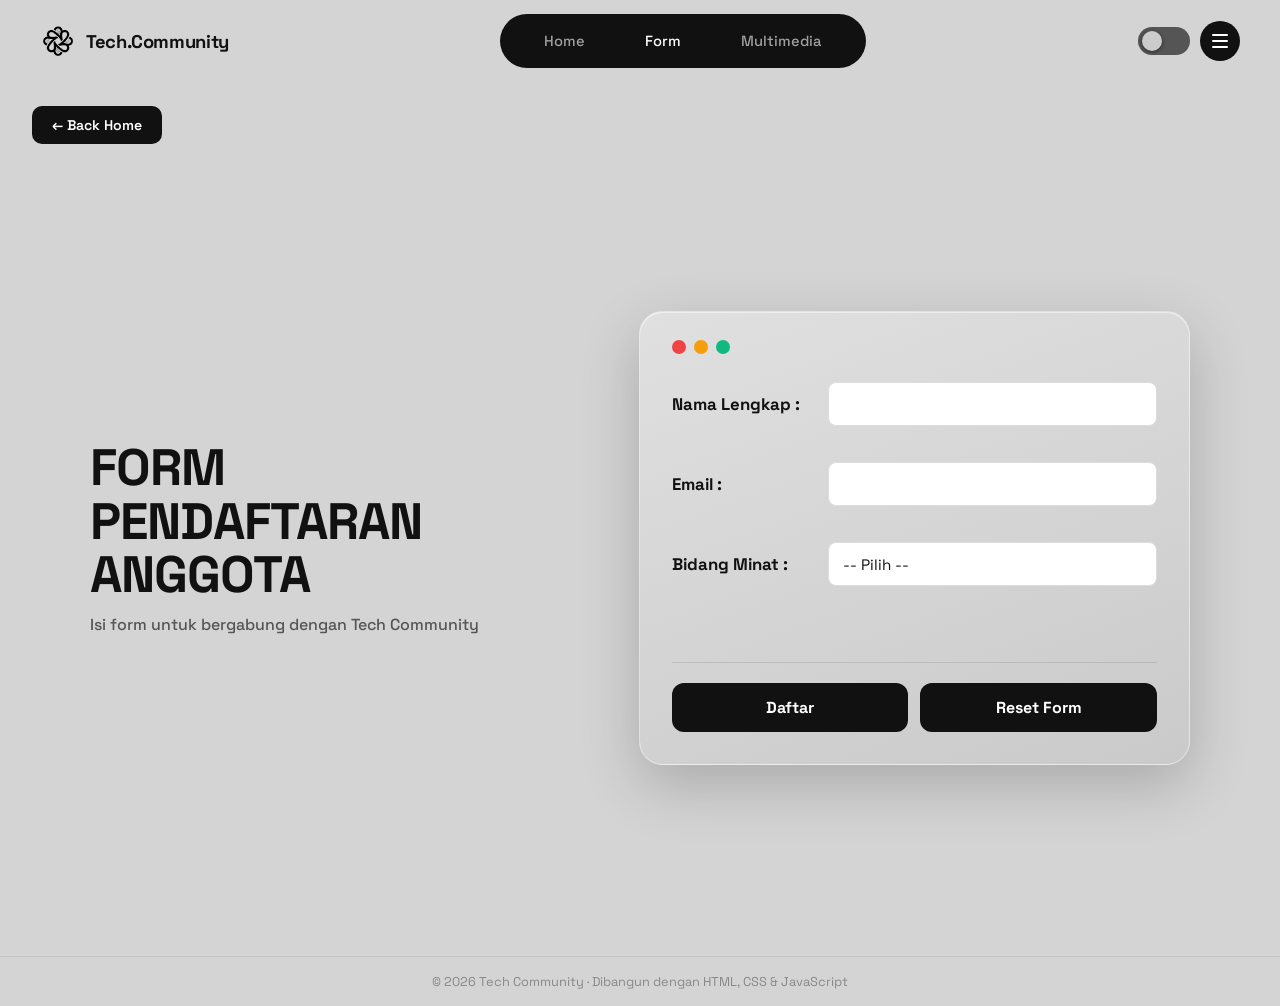
==== commit 131f057a: "2st commit" ====
--- a/form.html
+++ b/form.html
@@ -16,25 +16,31 @@
       <img src="foto/logo/edited-photo.png" alt="logo"/>
       <span>Tech.Community</span>
     </a>
-
     <nav>
       <a href="index.html">Home</a>
-      <a href="form.html" class="active">Form</a>
+      <a href="form.html">Form</a>
       <a href="gallery.html">Multimedia</a>
     </nav>
-
     <div class="header-right">
-      <div class="dark-toggle" id="darkToggle">
-        <div class="toggle-knob" id="darkToggleThumb"></div>
-      </div>
-      <button class="hamburger" id="mobileMenuBtn" aria-label="menu">
+      <button id="darkToggle" style="width:52px;height:28px;background:#555;border-radius:50px;padding:4px;display:inline-flex;align-items:center;border:none;cursor:pointer;flex-shrink:0;box-sizing:border-box;transition:background 0.3s;outline:none;">
+        <div id="darkToggleThumb" style="width:20px;height:20px;background:#ccc;border-radius:50%;flex-shrink:0;pointer-events:none;box-shadow:0 1px 4px rgba(0,0,0,0.5);transition:transform 0.3s ease,background 0.3s;transform:translateX(0);"></div>
+      </button>
+      <button class="hamburger" id="mobileMenuBtn" aria-label="Buka menu">
         <span></span><span></span><span></span>
       </button>
     </div>
   </div>
 </header>
 
-<!-- Back button -->
+<!-- ── MOBILE MENU OVERLAY ── -->
+<div id="mobileMenu">
+  <button id="closeMobileMenu" style="position:absolute;top:24px;right:28px;background:none;border:none;color:#fff;font-size:2rem;cursor:pointer;line-height:1;">&times;</button>
+  <a href="index.html">Home</a>
+  <a href="form.html">Form</a>
+  <a href="gallery.html">Multimedia</a>
+</div>
+
+<!-- Back -->
 <a href="index.html" class="back-btn">← Back Home</a>
 
 <!-- ── MAIN ── -->
@@ -51,7 +57,7 @@
     <div class="form-right">
       <div class="form-card">
 
-        <!-- macOS window dots -->
+        <!-- macOS dots -->
         <div class="window-dots">
           <span class="dot dot-red"></span>
           <span class="dot dot-yellow"></span>
@@ -60,26 +66,21 @@
 
         <form id="member-form" novalidate>
 
-          <!-- Nama -->
           <div class="form-group">
             <label class="form-label" for="nama">Nama Lengkap :</label>
-            <input class="form-input" type="text" id="nama" name="nama"
-                   placeholder="" autocomplete="name"/>
+            <input class="form-input" type="text" id="nama" name="nama" autocomplete="name"/>
           </div>
           <span class="field-error-message" id="nama-error"></span>
 
-          <!-- Email -->
           <div class="form-group">
             <label class="form-label" for="email">Email :</label>
-            <input class="form-input" type="email" id="email" name="email"
-                   placeholder="" autocomplete="email"/>
+            <input class="form-input" type="email" id="email" name="email" autocomplete="email"/>
           </div>
           <span class="field-error-message" id="email-error"></span>
 
-          <!-- Bidang -->
           <div class="form-group">
             <label class="form-label" for="bidang">Bidang Minat :</label>
-            <select class="form-select form-input" id="bidang" name="bidang">
+            <select class="form-input form-select" id="bidang" name="bidang">
               <option value="">-- Pilih --</option>
               <option value="Web Development">Web Development</option>
               <option value="Data Science">Data Science</option>
@@ -96,7 +97,6 @@
 
           <div class="form-spacer"></div>
 
-          <!-- Tombol -->
           <div class="form-actions">
             <button type="submit" class="btn-daftar">Daftar</button>
             <button type="reset"  class="btn-reset">Reset Form</button>
--- a/CSS/style-form.css
+++ b/CSS/style-form.css
@@ -78,23 +78,41 @@
   gap: 10px;
 }
 
-.dark-toggle {
-  width: 56px; height: 30px;
-  background: #888;
+
+
+
+
+/* ── DARK MODE TOGGLE (form) ── */
+#darkToggle {
+  width: 52px;
+  height: 28px;
+  background: #555;
   border-radius: 50px;
   padding: 4px;
-  display: flex;
+  display: inline-flex;
   align-items: center;
   cursor: pointer;
-}
-.toggle-knob {
-  width: 22px; height: 22px;
-  background: #fff;
+  flex-shrink: 0;
+  box-sizing: border-box;
+  border: none;
+  outline: none;
+  transition: background 0.3s;
+  appearance: none;
+  -webkit-appearance: none;
+}
+#darkToggleThumb {
+  width: 20px;
+  height: 20px;
+  background: #ccc;
   border-radius: 50%;
-  transition: transform 0.3s;
-  transform: translateX(24px); /* default: kanan (dark-ish) */
-  box-shadow: 0 1px 4px rgba(0,0,0,0.3);
-}
+  flex-shrink: 0;
+  pointer-events: none;
+  box-shadow: 0 1px 4px rgba(0,0,0,0.5);
+  transition: transform 0.3s ease, background 0.3s;
+  transform: translateX(0);
+}
+body.dark-mode #darkToggle      { background: #4ade80; }
+body.dark-mode #darkToggleThumb { transform: translateX(24px); background: #fff; }
 
 .hamburger {
   width: 40px; height: 40px;
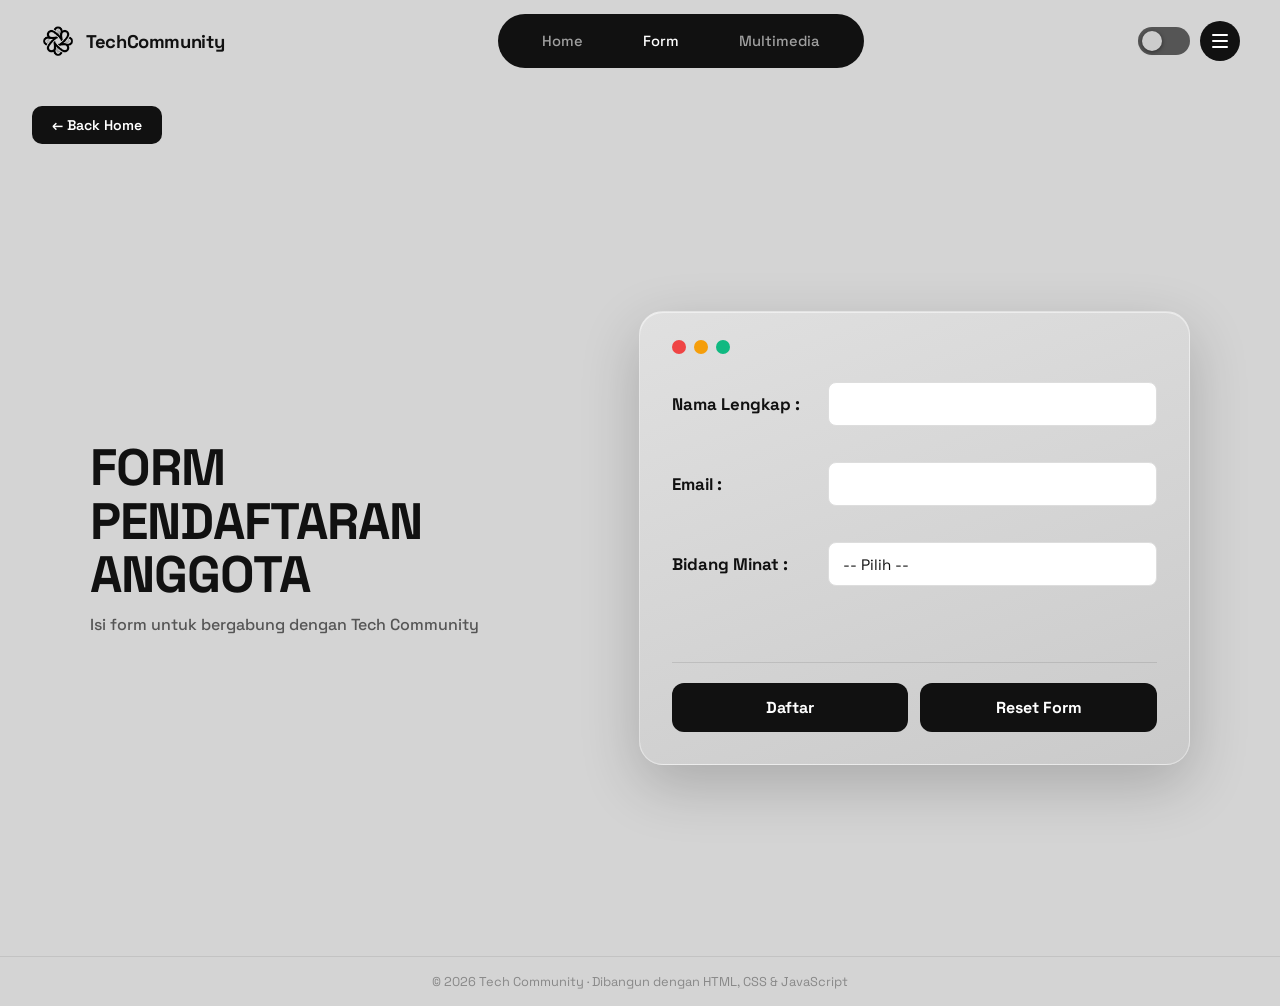
==== commit 91537a2f: "2st commit" ====
--- a/form.html
+++ b/form.html
@@ -14,7 +14,7 @@
   <div class="nav-inner">
     <a href="index.html" class="logo">
       <img src="foto/logo/edited-photo.png" alt="logo"/>
-      <span>Tech.Community</span>
+      <span>TechCommunity</span>
     </a>
     <nav>
       <a href="index.html">Home</a>
